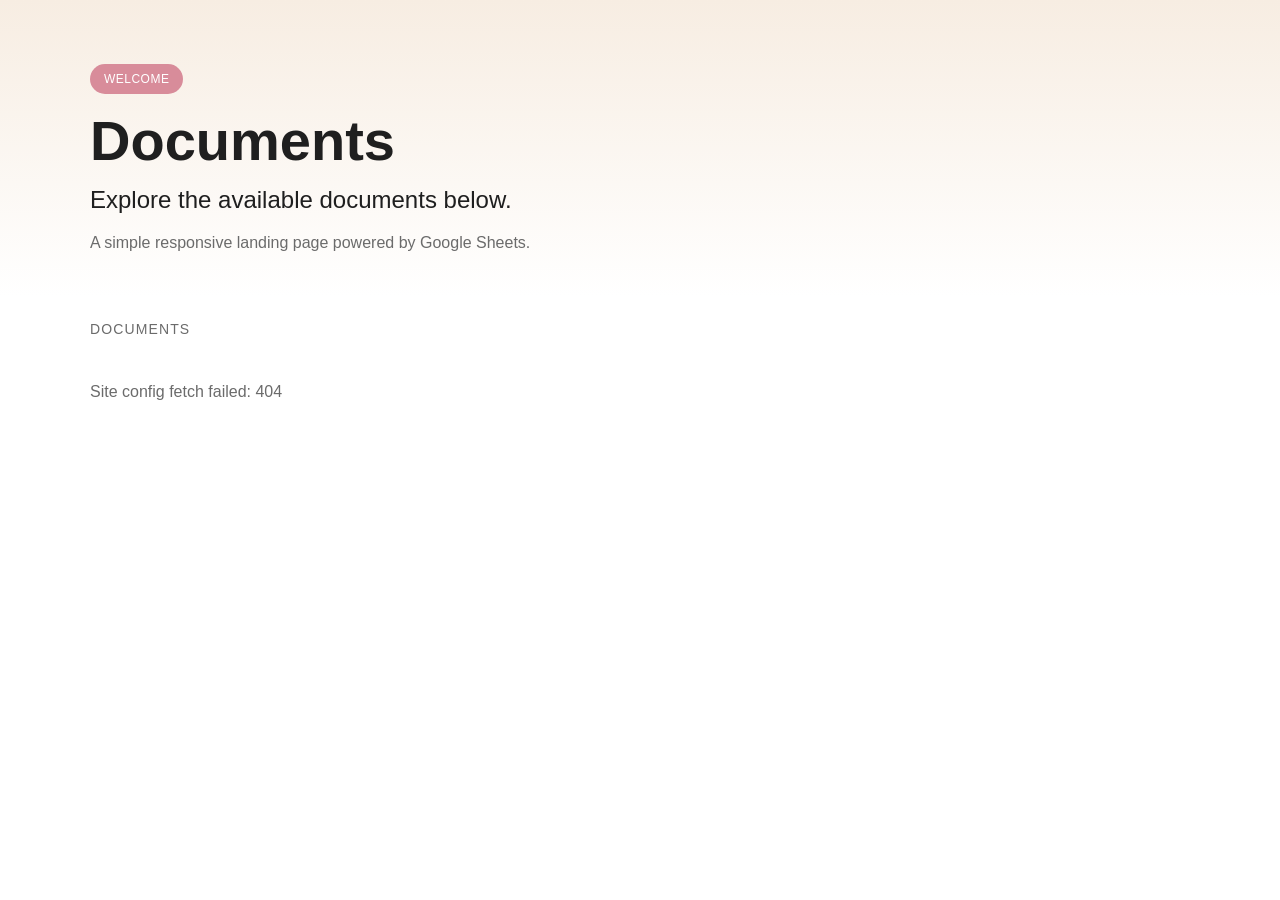
==== index.html @ 094e627a "Add initial landing page structure and styles" ====
<!DOCTYPE html>
<html lang="en">
<head>
  <meta charset="UTF-8" />
  <meta name="viewport" content="width=device-width, initial-scale=1.0" />
  <title>Landing</title>
  <style>
    :root {
      --primary: #d88c9a;
      --secondary: #f7ede2;
      --text: #1f1f1f;
      --muted: #6b6b6b;
      --card-border: #ece7e2;
      --bg: #ffffff;
    }

    * {
      box-sizing: border-box;
    }

    html, body {
      margin: 0;
      padding: 0;
      background: var(--bg);
      color: var(--text);
      font-family: Arial, sans-serif;
    }

    body {
      min-height: 100vh;
    }

    .hero {
      background: linear-gradient(180deg, var(--secondary) 0%, #ffffff 100%);
      padding: 64px 20px 40px;
    }

    .wrap {
      max-width: 1100px;
      margin: 0 auto;
    }

    .eyebrow {
      display: inline-block;
      background: var(--primary);
      color: white;
      padding: 8px 14px;
      border-radius: 999px;
      font-size: 12px;
      letter-spacing: 0.04em;
      text-transform: uppercase;
      margin-bottom: 18px;
    }

    h1 {
      margin: 0 0 12px;
      font-size: clamp(32px, 6vw, 56px);
      line-height: 1.05;
    }

    .intro {
      font-size: clamp(18px, 2.4vw, 24px);
      line-height: 1.4;
      margin: 0 0 14px;
      max-width: 760px;
    }

    .description {
      font-size: 16px;
      line-height: 1.65;
      color: var(--muted);
      margin: 0;
      max-width: 760px;
    }

    .section {
      padding: 24px 20px 60px;
    }

    .section-title {
      font-size: 14px;
      letter-spacing: 0.08em;
      text-transform: uppercase;
      color: var(--muted);
      margin: 0 0 18px;
    }

    .grid {
      display: grid;
      grid-template-columns: repeat(12, 1fr);
      gap: 16px;
    }

    .card {
      grid-column: span 6;
      display: block;
      text-decoration: none;
      color: inherit;
      background: white;
      border: 1px solid var(--card-border);
      border-radius: 20px;
      padding: 22px 22px 20px;
      transition: transform 0.16s ease, box-shadow 0.16s ease, border-color 0.16s ease;
    }

    .card:hover {
      transform: translateY(-2px);
      box-shadow: 0 14px 32px rgba(0,0,0,0.07);
      border-color: var(--primary);
    }

    .card-top {
      display: flex;
      align-items: center;
      justify-content: space-between;
      gap: 12px;
      margin-bottom: 10px;
    }

    .card-title {
      font-size: 22px;
      font-weight: 700;
      line-height: 1.2;
      margin: 0;
    }

    .arrow {
      flex: 0 0 auto;
      width: 36px;
      height: 36px;
      border-radius: 999px;
      background: var(--secondary);
      display: grid;
      place-items: center;
    }

    .card-slug {
      font-size: 13px;
      color: var(--muted);
      word-break: break-word;
    }

    .loading,
    .error,
    .empty {
      padding: 28px 0;
      color: var(--muted);
    }

    @media (max-width: 800px) {
      .hero {
        padding: 40px 16px 28px;
      }

      .section {
        padding: 12px 16px 40px;
      }

      .card {
        grid-column: span 12;
      }
    }
  </style>
</head>
<body>
  <header class="hero">
    <div class="wrap">
      <div id="welcome" class="eyebrow">Welcome</div>
      <h1 id="siteTitle">Documents</h1>
      <p id="intro" class="intro">Explore the available documents below.</p>
      <p id="description" class="description">A simple responsive landing page powered by Google Sheets.</p>
    </div>
  </header>

  <main class="section">
    <div class="wrap">
      <p class="section-title">Documents</p>
      <div id="status" class="loading">Loading…</div>
      <div id="grid" class="grid" style="display:none;"></div>
    </div>
  </main>

  <script>
    const SITE_CSV_URL = "SITE_CSV_URL";
    const DOCS_CSV_URL = "DOCS_CSV_URL";

    function parseCSV(text) {
      const lines = text.trim().split(/\r?\n/);
      const headers = splitCSVLine(lines[0]).map(h => h.trim());

      return lines.slice(1).filter(Boolean).map(line => {
        const values = splitCSVLine(line);
        const obj = {};
        headers.forEach((h, i) => obj[h] = (values[i] || "").trim());
        return obj;
      });
    }

    function splitCSVLine(line) {
      const result = [];
      let current = "";
      let inQuotes = false;

      for (let i = 0; i < line.length; i++) {
        const char = line[i];
        const next = line[i + 1];

        if (char === '"') {
          if (inQuotes && next === '"') {
            current += '"';
            i++;
          } else {
            inQuotes = !inQuotes;
          }
        } else if (char === ',' && !inQuotes) {
          result.push(current);
          current = "";
        } else {
          current += char;
        }
      }

      result.push(current);
      return result;
    }

    function setTheme(siteRow) {
      const root = document.documentElement;
      if (siteRow.primary_color) root.style.setProperty('--primary', siteRow.primary_color);
      if (siteRow.secondary_color) root.style.setProperty('--secondary', siteRow.secondary_color);

      document.getElementById('siteTitle').textContent = siteRow.site_title || 'Documents';
      document.getElementById('welcome').textContent = siteRow.welcome_text || 'Welcome';
      document.getElementById('intro').textContent = siteRow.intro_text || 'Explore the available documents below.';
      document.getElementById('description').textContent = siteRow.description_text || '';
      document.title = siteRow.site_title || 'Documents';
    }

    async function loadLanding() {
      const status = document.getElementById('status');
      const grid = document.getElementById('grid');

      try {
        const [siteRes, docsRes] = await Promise.all([
          fetch(SITE_CSV_URL),
          fetch(DOCS_CSV_URL)
        ]);

        if (!siteRes.ok) throw new Error(`Site config fetch failed: ${siteRes.status}`);
        if (!docsRes.ok) throw new Error(`Docs fetch failed: ${docsRes.status}`);

        const siteRows = parseCSV(await siteRes.text());
        const docsRows = parseCSV(await docsRes.text());

        const siteRow = siteRows[0] || {};
        setTheme(siteRow);

        const map = new Map();
        docsRows.forEach(row => {
          if (!row.slug) return;
          if (!map.has(row.slug)) {
            map.set(row.slug, {
              slug: row.slug,
              title: row.title || row.slug,
              menu_order: Number(row.menu_order || 999)
            });
          }
        });

        const docs = Array.from(map.values()).sort((a, b) => a.menu_order - b.menu_order);

        if (!docs.length) {
          status.className = 'empty';
          status.textContent = 'No documents available.';
          return;
        }

        grid.innerHTML = '';
        docs.forEach(doc => {
          const a = document.createElement('a');
          a.className = 'card';
          a.href = `/${doc.slug}`;
          a.innerHTML = `
            <div class="card-top">
              <h2 class="card-title">${doc.title}</h2>
              <div class="arrow" aria-hidden="true">
                <svg width="18" height="18" viewBox="0 0 24 24">
                  <path d="M9 6l6 6-6 6" fill="none" stroke="currentColor" stroke-width="2"/>
                </svg>
              </div>
            </div>
            <div class="card-slug">/${doc.slug}</div>
          `;
          grid.appendChild(a);
        });

        status.style.display = 'none';
        grid.style.display = 'grid';
      } catch (err) {
        status.className = 'error';
        status.textContent = err.message || 'Error';
      }
    }

    loadLanding();
  </script>
</body>
</html>
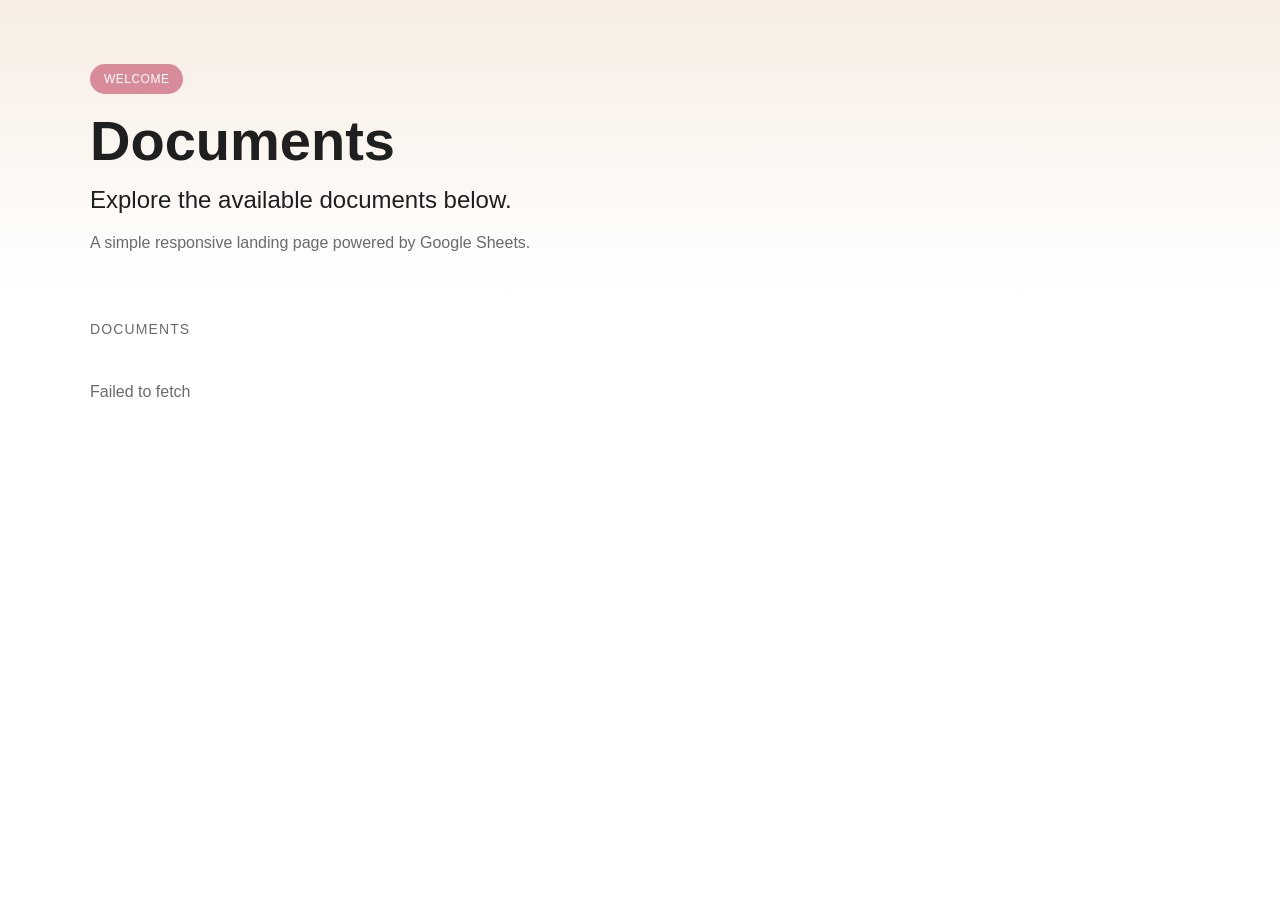
==== commit a0de07ef: "Update index.html" ====
--- a/index.html
+++ b/index.html
@@ -181,8 +181,8 @@
   </main>
 
   <script>
-    const SITE_CSV_URL = "SITE_CSV_URL";
-    const DOCS_CSV_URL = "DOCS_CSV_URL";
+    const SITE_CSV_URL = "https://docs.google.com/spreadsheets/d/e/2PACX-1vQBRNywCUXtuErdWe-NruEud3OcOLucMof3oO8taZU5n9sETW-gKJMi3sv9w0GmRwiVf7S4Gy23Znuv/pub?output=csv";
+    const DOCS_CSV_URL = "https://docs.google.com/spreadsheets/d/e/2PACX-1vQBRNywCUXtuErdWe-NruEud3OcOLucMof3oO8taZU5n9sETW-gKJMi3sv9w0GmRwiVf7S4Gy23Znuv/pub?output=csv";
 
     function parseCSV(text) {
       const lines = text.trim().split(/\r?\n/);
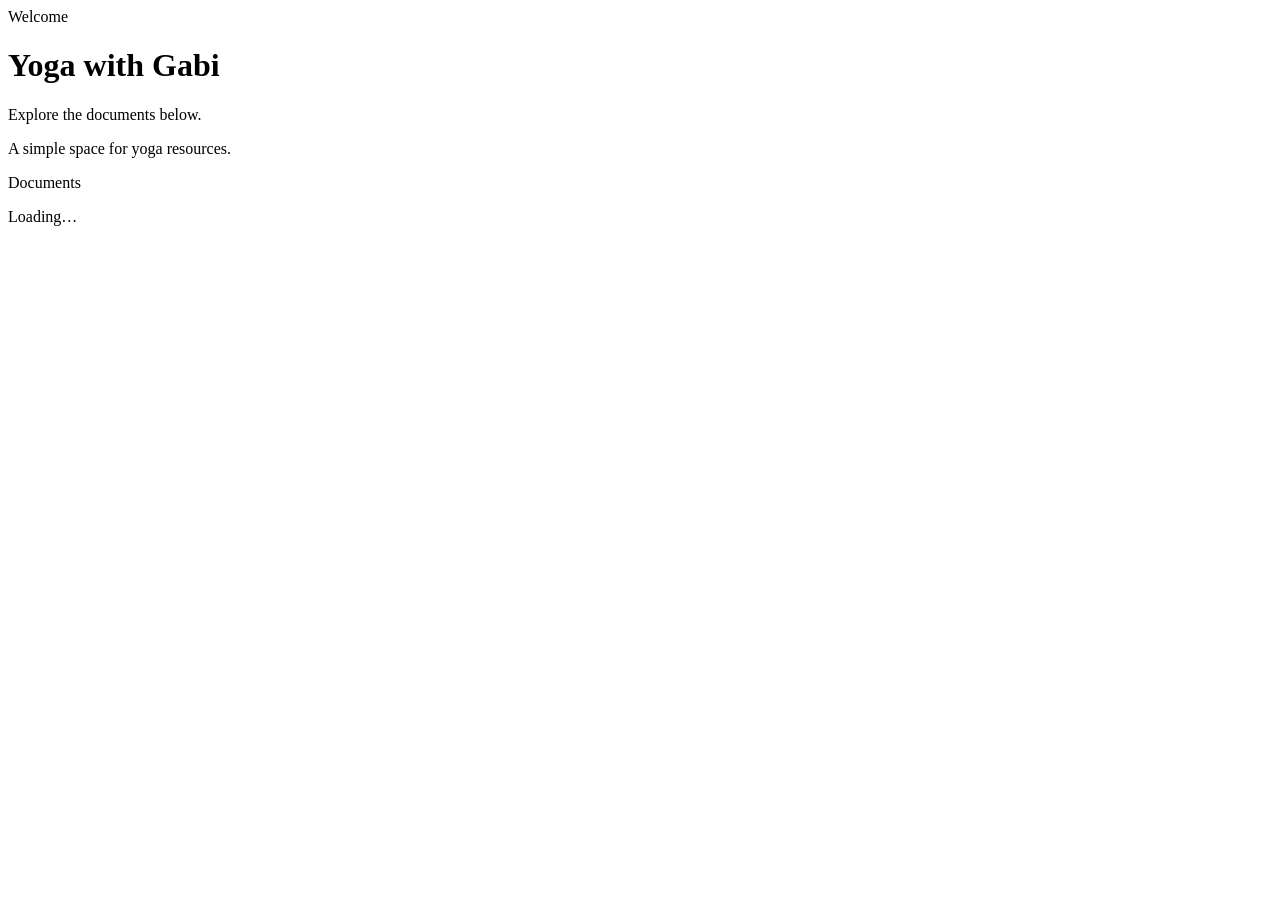
==== commit 4647127a: "Update landing page title and content" ====
--- a/index.html
+++ b/index.html
@@ -3,172 +3,16 @@
 <head>
   <meta charset="UTF-8" />
   <meta name="viewport" content="width=device-width, initial-scale=1.0" />
-  <title>Landing</title>
-  <style>
-    :root {
-      --primary: #d88c9a;
-      --secondary: #f7ede2;
-      --text: #1f1f1f;
-      --muted: #6b6b6b;
-      --card-border: #ece7e2;
-      --bg: #ffffff;
-    }
-
-    * {
-      box-sizing: border-box;
-    }
-
-    html, body {
-      margin: 0;
-      padding: 0;
-      background: var(--bg);
-      color: var(--text);
-      font-family: Arial, sans-serif;
-    }
-
-    body {
-      min-height: 100vh;
-    }
-
-    .hero {
-      background: linear-gradient(180deg, var(--secondary) 0%, #ffffff 100%);
-      padding: 64px 20px 40px;
-    }
-
-    .wrap {
-      max-width: 1100px;
-      margin: 0 auto;
-    }
-
-    .eyebrow {
-      display: inline-block;
-      background: var(--primary);
-      color: white;
-      padding: 8px 14px;
-      border-radius: 999px;
-      font-size: 12px;
-      letter-spacing: 0.04em;
-      text-transform: uppercase;
-      margin-bottom: 18px;
-    }
-
-    h1 {
-      margin: 0 0 12px;
-      font-size: clamp(32px, 6vw, 56px);
-      line-height: 1.05;
-    }
-
-    .intro {
-      font-size: clamp(18px, 2.4vw, 24px);
-      line-height: 1.4;
-      margin: 0 0 14px;
-      max-width: 760px;
-    }
-
-    .description {
-      font-size: 16px;
-      line-height: 1.65;
-      color: var(--muted);
-      margin: 0;
-      max-width: 760px;
-    }
-
-    .section {
-      padding: 24px 20px 60px;
-    }
-
-    .section-title {
-      font-size: 14px;
-      letter-spacing: 0.08em;
-      text-transform: uppercase;
-      color: var(--muted);
-      margin: 0 0 18px;
-    }
-
-    .grid {
-      display: grid;
-      grid-template-columns: repeat(12, 1fr);
-      gap: 16px;
-    }
-
-    .card {
-      grid-column: span 6;
-      display: block;
-      text-decoration: none;
-      color: inherit;
-      background: white;
-      border: 1px solid var(--card-border);
-      border-radius: 20px;
-      padding: 22px 22px 20px;
-      transition: transform 0.16s ease, box-shadow 0.16s ease, border-color 0.16s ease;
-    }
-
-    .card:hover {
-      transform: translateY(-2px);
-      box-shadow: 0 14px 32px rgba(0,0,0,0.07);
-      border-color: var(--primary);
-    }
-
-    .card-top {
-      display: flex;
-      align-items: center;
-      justify-content: space-between;
-      gap: 12px;
-      margin-bottom: 10px;
-    }
-
-    .card-title {
-      font-size: 22px;
-      font-weight: 700;
-      line-height: 1.2;
-      margin: 0;
-    }
-
-    .arrow {
-      flex: 0 0 auto;
-      width: 36px;
-      height: 36px;
-      border-radius: 999px;
-      background: var(--secondary);
-      display: grid;
-      place-items: center;
-    }
-
-    .card-slug {
-      font-size: 13px;
-      color: var(--muted);
-      word-break: break-word;
-    }
-
-    .loading,
-    .error,
-    .empty {
-      padding: 28px 0;
-      color: var(--muted);
-    }
-
-    @media (max-width: 800px) {
-      .hero {
-        padding: 40px 16px 28px;
-      }
-
-      .section {
-        padding: 12px 16px 40px;
-      }
-
-      .card {
-        grid-column: span 12;
-      }
-    }
-  </style>
+  <title>Yoga with Gabi</title>
+  <link rel="stylesheet" href="/css/styles.css" />
 </head>
 <body>
   <header class="hero">
     <div class="wrap">
       <div id="welcome" class="eyebrow">Welcome</div>
-      <h1 id="siteTitle">Documents</h1>
-      <p id="intro" class="intro">Explore the available documents below.</p>
-      <p id="description" class="description">A simple responsive landing page powered by Google Sheets.</p>
+      <h1 id="siteTitle">Yoga with Gabi</h1>
+      <p id="intro" class="intro">Explore the documents below.</p>
+      <p id="description" class="description">A simple space for yoga resources.</p>
     </div>
   </header>
 
@@ -180,129 +24,26 @@
     </div>
   </main>
 
-  <script>
-    const SITE_CSV_URL = "https://docs.google.com/spreadsheets/d/e/2PACX-1vQBRNywCUXtuErdWe-NruEud3OcOLucMof3oO8taZU5n9sETW-gKJMi3sv9w0GmRwiVf7S4Gy23Znuv/pub?output=csv";
-    const DOCS_CSV_URL = "https://docs.google.com/spreadsheets/d/e/2PACX-1vQBRNywCUXtuErdWe-NruEud3OcOLucMof3oO8taZU5n9sETW-gKJMi3sv9w0GmRwiVf7S4Gy23Znuv/pub?output=csv";
+  <section id="contact" class="contact wrap" style="display:none;">
+    <img id="profileImg" class="contact-img" alt="Profile photo" />
+    <div class="contact-content">
+      <h2 id="contactTitle"></h2>
+      <p id="contactText"></p>
 
-    function parseCSV(text) {
-      const lines = text.trim().split(/\r?\n/);
-      const headers = splitCSVLine(lines[0]).map(h => h.trim());
+      <div class="contact-actions">
+        <a id="whatsappBtn" target="_blank" rel="noopener noreferrer" class="btn whatsapp">
+          <span>WhatsApp</span>
+        </a>
 
-      return lines.slice(1).filter(Boolean).map(line => {
-        const values = splitCSVLine(line);
-        const obj = {};
-        headers.forEach((h, i) => obj[h] = (values[i] || "").trim());
-        return obj;
-      });
-    }
+        <a id="instagramBtn" target="_blank" rel="noopener noreferrer" class="btn instagram">
+          <span>Instagram</span>
+        </a>
+      </div>
+    </div>
+  </section>
 
-    function splitCSVLine(line) {
-      const result = [];
-      let current = "";
-      let inQuotes = false;
-
-      for (let i = 0; i < line.length; i++) {
-        const char = line[i];
-        const next = line[i + 1];
-
-        if (char === '"') {
-          if (inQuotes && next === '"') {
-            current += '"';
-            i++;
-          } else {
-            inQuotes = !inQuotes;
-          }
-        } else if (char === ',' && !inQuotes) {
-          result.push(current);
-          current = "";
-        } else {
-          current += char;
-        }
-      }
-
-      result.push(current);
-      return result;
-    }
-
-    function setTheme(siteRow) {
-      const root = document.documentElement;
-      if (siteRow.primary_color) root.style.setProperty('--primary', siteRow.primary_color);
-      if (siteRow.secondary_color) root.style.setProperty('--secondary', siteRow.secondary_color);
-
-      document.getElementById('siteTitle').textContent = siteRow.site_title || 'Documents';
-      document.getElementById('welcome').textContent = siteRow.welcome_text || 'Welcome';
-      document.getElementById('intro').textContent = siteRow.intro_text || 'Explore the available documents below.';
-      document.getElementById('description').textContent = siteRow.description_text || '';
-      document.title = siteRow.site_title || 'Documents';
-    }
-
-    async function loadLanding() {
-      const status = document.getElementById('status');
-      const grid = document.getElementById('grid');
-
-      try {
-        const [siteRes, docsRes] = await Promise.all([
-          fetch(SITE_CSV_URL),
-          fetch(DOCS_CSV_URL)
-        ]);
-
-        if (!siteRes.ok) throw new Error(`Site config fetch failed: ${siteRes.status}`);
-        if (!docsRes.ok) throw new Error(`Docs fetch failed: ${docsRes.status}`);
-
-        const siteRows = parseCSV(await siteRes.text());
-        const docsRows = parseCSV(await docsRes.text());
-
-        const siteRow = siteRows[0] || {};
-        setTheme(siteRow);
-
-        const map = new Map();
-        docsRows.forEach(row => {
-          if (!row.slug) return;
-          if (!map.has(row.slug)) {
-            map.set(row.slug, {
-              slug: row.slug,
-              title: row.title || row.slug,
-              menu_order: Number(row.menu_order || 999)
-            });
-          }
-        });
-
-        const docs = Array.from(map.values()).sort((a, b) => a.menu_order - b.menu_order);
-
-        if (!docs.length) {
-          status.className = 'empty';
-          status.textContent = 'No documents available.';
-          return;
-        }
-
-        grid.innerHTML = '';
-        docs.forEach(doc => {
-          const a = document.createElement('a');
-          a.className = 'card';
-          a.href = `/${doc.slug}`;
-          a.innerHTML = `
-            <div class="card-top">
-              <h2 class="card-title">${doc.title}</h2>
-              <div class="arrow" aria-hidden="true">
-                <svg width="18" height="18" viewBox="0 0 24 24">
-                  <path d="M9 6l6 6-6 6" fill="none" stroke="currentColor" stroke-width="2"/>
-                </svg>
-              </div>
-            </div>
-            <div class="card-slug">/${doc.slug}</div>
-          `;
-          grid.appendChild(a);
-        });
-
-        status.style.display = 'none';
-        grid.style.display = 'grid';
-      } catch (err) {
-        status.className = 'error';
-        status.textContent = err.message || 'Error';
-      }
-    }
-
-    loadLanding();
-  </script>
+  <script src="/js/config.js"></script>
+  <script src="/js/sheet.js"></script>
+  <script src="/js/landing.js"></script>
 </body>
 </html>
--- a/css/styles.css
+++ b/css/styles.css
@@ -0,0 +1,41 @@
+export default async function (input: Input): Promise<unknown> {
+  const usecases = {
+    updatePin: await container.get<UpdateCardPinUsecase>(
+      'UpdateCardPinUsecase',
+    ),
+    destroyCard: await container.get<DestroyCardUsecase>('DestroyCardUsecase'),
+    setCardStatus: await container.get<SetCardStatusUsecase>(
+      'SetCardStatusUsecase',
+    ),
+    createVirtualCard: await container.get<CreateVirtualCardUsecase>(
+      'CreateVirtualCardUsecase',
+    ),
+  }
+  try {
+    input = InputSchema.parse(input)
+    switch (input.query) {
+      case LAMBDA_TREEZOR_SERVICE_CARD_QUERIES.UPSERT_CARD_PIN:
+        await usecases.updatePin.updateCardPin(input.payload)
+        break
+      case LAMBDA_TREEZOR_SERVICE_CARD_QUERIES.DESTROY_CARD:
+        await usecases.destroyCard.destroyCard(input.payload)
+        break
+      case LAMBDA_TREEZOR_SERVICE_CARD_QUERIES.SET_CARD_LOST:
+        await usecases.setCardStatus.setCardLost(input.payload)
+        break
+      case LAMBDA_TREEZOR_SERVICE_CARD_QUERIES.SET_CARD_STOLEN:
+        await usecases.setCardStatus.setCardStolen(input.payload)
+        break
+      case LAMBDA_TREEZOR_SERVICE_CARD_QUERIES.CREATE_VIRTUAL_CARD:
+        return usecases.createVirtualCard.create(input.payload)
+        break
+      default:
+        throw new UseCaseError(
+          `Query ${(input as Input).query} is not implemented`,
+        )
+    }
+  } catch (err) {
+    logger.error(err)
+    throw err
+  }
+}
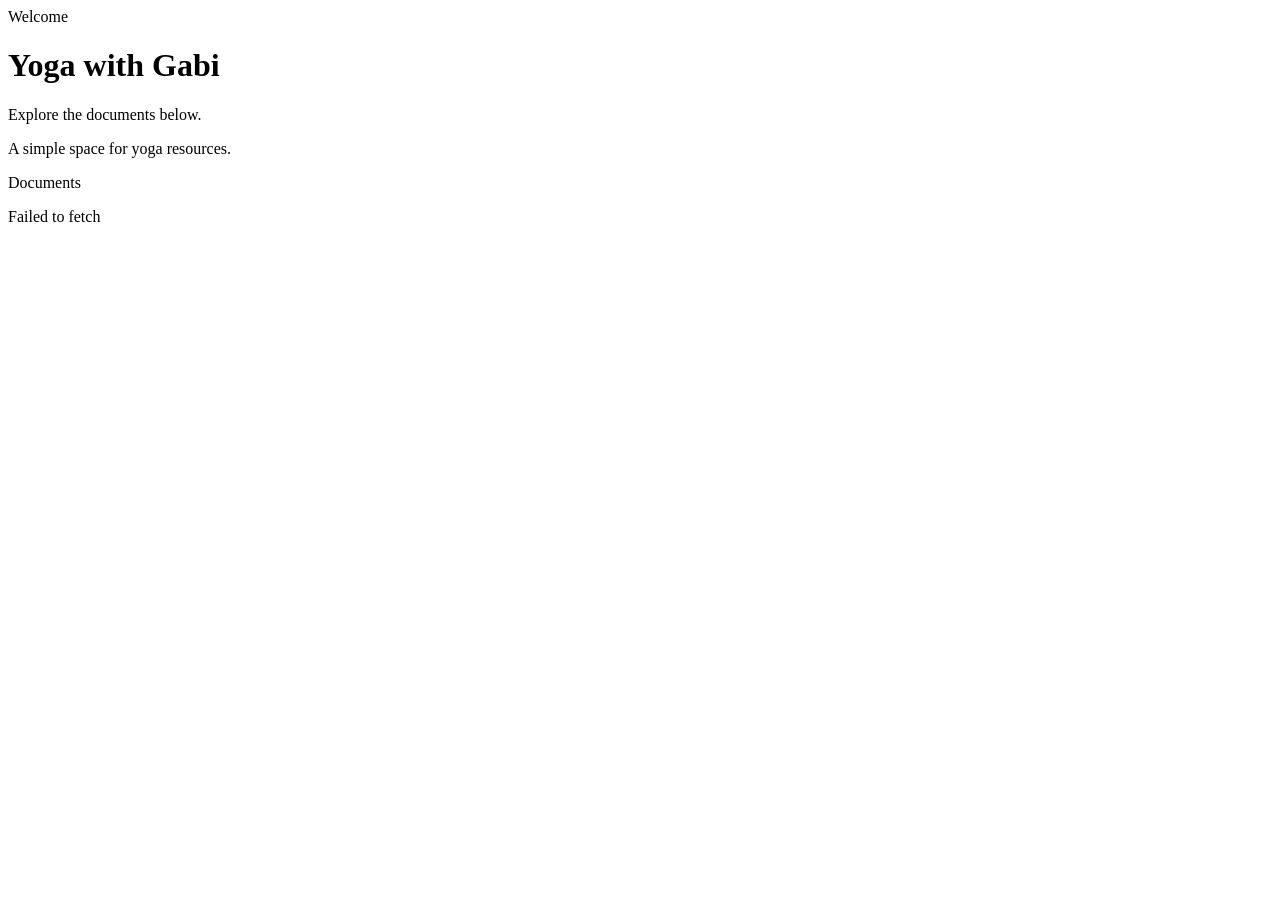
==== commit 2efafad9: "Update index.html" ====
--- a/index.html
+++ b/index.html
@@ -4,7 +4,7 @@
   <meta charset="UTF-8" />
   <meta name="viewport" content="width=device-width, initial-scale=1.0" />
   <title>Yoga with Gabi</title>
-  <link rel="stylesheet" href="/css/styles.css" />
+  <link rel="stylesheet" href="css/styles.css" />
 </head>
 <body>
   <header class="hero">
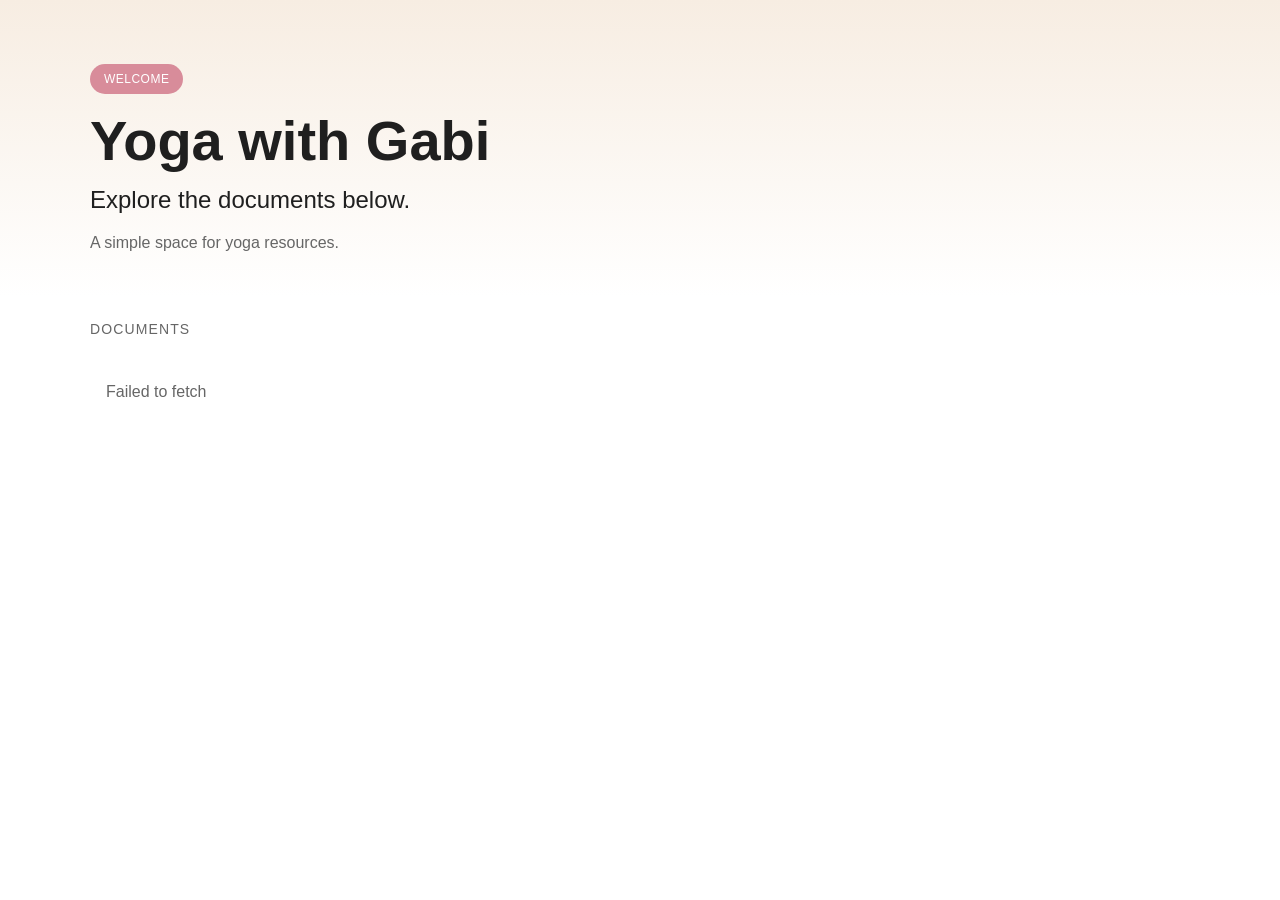
==== commit 02c164cf: "Update index.html" ====
--- a/index.html
+++ b/index.html
@@ -4,7 +4,7 @@
   <meta charset="UTF-8" />
   <meta name="viewport" content="width=device-width, initial-scale=1.0" />
   <title>Yoga with Gabi</title>
-  <link rel="stylesheet" href="css/styles.css" />
+  <link rel="stylesheet" href="./css/styles.css" />
 </head>
 <body>
   <header class="hero">
@@ -26,6 +26,7 @@
 
   <section id="contact" class="contact wrap" style="display:none;">
     <img id="profileImg" class="contact-img" alt="Profile photo" />
+
     <div class="contact-content">
       <h2 id="contactTitle"></h2>
       <p id="contactText"></p>
@@ -42,8 +43,8 @@
     </div>
   </section>
 
-  <script src="/js/config.js"></script>
-  <script src="/js/sheet.js"></script>
-  <script src="/js/landing.js"></script>
+  <script src="./js/config.js"></script>
+  <script src="./js/sheet.js"></script>
+  <script src="./js/landing.js"></script>
 </body>
 </html>
--- a/css/styles.css
+++ b/css/styles.css
@@ -1,41 +1,350 @@
-export default async function (input: Input): Promise<unknown> {
-  const usecases = {
-    updatePin: await container.get<UpdateCardPinUsecase>(
-      'UpdateCardPinUsecase',
-    ),
-    destroyCard: await container.get<DestroyCardUsecase>('DestroyCardUsecase'),
-    setCardStatus: await container.get<SetCardStatusUsecase>(
-      'SetCardStatusUsecase',
-    ),
-    createVirtualCard: await container.get<CreateVirtualCardUsecase>(
-      'CreateVirtualCardUsecase',
-    ),
-  }
-  try {
-    input = InputSchema.parse(input)
-    switch (input.query) {
-      case LAMBDA_TREEZOR_SERVICE_CARD_QUERIES.UPSERT_CARD_PIN:
-        await usecases.updatePin.updateCardPin(input.payload)
-        break
-      case LAMBDA_TREEZOR_SERVICE_CARD_QUERIES.DESTROY_CARD:
-        await usecases.destroyCard.destroyCard(input.payload)
-        break
-      case LAMBDA_TREEZOR_SERVICE_CARD_QUERIES.SET_CARD_LOST:
-        await usecases.setCardStatus.setCardLost(input.payload)
-        break
-      case LAMBDA_TREEZOR_SERVICE_CARD_QUERIES.SET_CARD_STOLEN:
-        await usecases.setCardStatus.setCardStolen(input.payload)
-        break
-      case LAMBDA_TREEZOR_SERVICE_CARD_QUERIES.CREATE_VIRTUAL_CARD:
-        return usecases.createVirtualCard.create(input.payload)
-        break
-      default:
-        throw new UseCaseError(
-          `Query ${(input as Input).query} is not implemented`,
-        )
-    }
-  } catch (err) {
-    logger.error(err)
-    throw err
-  }
-}
+:root {
+  --primary: #d88c9a;
+  --secondary: #f7ede2;
+  --text: #1f1f1f;
+  --muted: #666;
+  --bg: #ffffff;
+  --card-border: #ece7e2;
+  --nav-bg: rgba(255,255,255,0.95);
+}
+
+* {
+  box-sizing: border-box;
+}
+
+html, body {
+  margin: 0;
+  padding: 0;
+  background: var(--bg);
+  color: var(--text);
+  font-family: Arial, sans-serif;
+}
+
+body {
+  min-height: 100vh;
+}
+
+.wrap {
+  max-width: 1100px;
+  margin: 0 auto;
+}
+
+.hero {
+  background: linear-gradient(180deg, var(--secondary) 0%, #ffffff 100%);
+  padding: 64px 20px 40px;
+}
+
+.eyebrow {
+  display: inline-block;
+  background: var(--primary);
+  color: white;
+  padding: 8px 14px;
+  border-radius: 999px;
+  font-size: 12px;
+  letter-spacing: 0.04em;
+  text-transform: uppercase;
+  margin-bottom: 18px;
+}
+
+h1 {
+  margin: 0 0 12px;
+  font-size: clamp(32px, 6vw, 56px);
+  line-height: 1.05;
+}
+
+.intro {
+  font-size: clamp(18px, 2.4vw, 24px);
+  line-height: 1.4;
+  margin: 0 0 14px;
+  max-width: 760px;
+}
+
+.description {
+  font-size: 16px;
+  line-height: 1.65;
+  color: var(--muted);
+  margin: 0;
+  max-width: 760px;
+}
+
+.section {
+  padding: 24px 20px 40px;
+}
+
+.section-title {
+  font-size: 14px;
+  letter-spacing: 0.08em;
+  text-transform: uppercase;
+  color: var(--muted);
+  margin: 0 0 18px;
+}
+
+.grid {
+  display: grid;
+  grid-template-columns: repeat(12, 1fr);
+  gap: 16px;
+}
+
+.card {
+  grid-column: span 6;
+  display: block;
+  text-decoration: none;
+  color: inherit;
+  background: white;
+  border: 1px solid var(--card-border);
+  border-radius: 20px;
+  padding: 22px 22px 20px;
+  transition: transform 0.16s ease, box-shadow 0.16s ease, border-color 0.16s ease;
+}
+
+.card:hover {
+  transform: translateY(-2px);
+  box-shadow: 0 14px 32px rgba(0,0,0,0.07);
+  border-color: var(--primary);
+}
+
+.card-top {
+  display: flex;
+  align-items: center;
+  justify-content: space-between;
+  gap: 12px;
+  margin-bottom: 10px;
+}
+
+.card-title {
+  font-size: 22px;
+  font-weight: 700;
+  line-height: 1.2;
+  margin: 0;
+}
+
+.arrow {
+  flex: 0 0 auto;
+  width: 36px;
+  height: 36px;
+  border-radius: 999px;
+  background: var(--secondary);
+  display: grid;
+  place-items: center;
+}
+
+.card-slug {
+  font-size: 13px;
+  color: var(--muted);
+  word-break: break-word;
+}
+
+.loading,
+.error,
+.empty,
+.status {
+  padding: 28px 16px;
+  color: var(--muted);
+}
+
+.contact {
+  display: flex;
+  gap: 24px;
+  align-items: center;
+  margin: 40px auto 70px;
+  padding: 0 20px;
+}
+
+.contact-img {
+  width: 220px;
+  height: 320px;
+  object-fit: cover;
+  border-radius: 16px;
+  box-shadow: 0 10px 30px rgba(0,0,0,0.1);
+}
+
+.contact-content {
+  flex: 1;
+}
+
+.contact-content h2 {
+  margin: 0 0 10px;
+  font-size: 28px;
+  line-height: 1.2;
+}
+
+.contact-content p {
+  color: var(--muted);
+  margin: 0 0 16px;
+  max-width: 520px;
+  line-height: 1.6;
+}
+
+.contact-actions {
+  display: flex;
+  gap: 12px;
+  flex-wrap: wrap;
+}
+
+.btn {
+  display: inline-flex;
+  align-items: center;
+  gap: 8px;
+  padding: 10px 16px;
+  border-radius: 999px;
+  color: white;
+  text-decoration: none;
+  font-size: 14px;
+}
+
+.btn::before {
+  content: "";
+  width: 18px;
+  height: 18px;
+  background-size: contain;
+  background-repeat: no-repeat;
+  background-position: center;
+}
+
+.whatsapp {
+  background: #25D366;
+}
+
+.whatsapp::before {
+  background-image: url("https://upload.wikimedia.org/wikipedia/commons/6/6b/WhatsApp.svg");
+}
+
+.instagram {
+  background: #E1306C;
+}
+
+.instagram::before {
+  background-image: url("https://upload.wikimedia.org/wikipedia/commons/a/a5/Instagram_icon.png");
+}
+
+.topbar {
+  position: sticky;
+  top: 0;
+  z-index: 1000;
+  background: var(--nav-bg);
+  backdrop-filter: blur(10px);
+  border-bottom: 1px solid rgba(0,0,0,0.06);
+}
+
+.topbar-inner {
+  max-width: 1100px;
+  margin: 0 auto;
+  padding: 12px 16px;
+  display: flex;
+  align-items: center;
+  justify-content: space-between;
+  gap: 14px;
+}
+
+.back-link {
+  text-decoration: none;
+  color: var(--text);
+  display: inline-flex;
+  align-items: center;
+  gap: 8px;
+  font-size: 14px;
+}
+
+.doc-title {
+  font-size: 14px;
+  color: var(--muted);
+  text-align: right;
+  overflow: hidden;
+  text-overflow: ellipsis;
+  white-space: nowrap;
+  max-width: 60%;
+}
+
+.viewer {
+  max-width: 1100px;
+  margin: 0 auto;
+  background: white;
+}
+
+.page {
+  width: 100%;
+  display: block;
+}
+
+.nav {
+  position: fixed;
+  bottom: 18px;
+  left: 50%;
+  transform: translateX(-50%);
+  background: var(--nav-bg);
+  border-radius: 999px;
+  display: flex;
+  align-items: center;
+  gap: 10px;
+  padding: 8px 12px;
+  box-shadow: 0 8px 24px rgba(0,0,0,0.12);
+  z-index: 1200;
+}
+
+.nav button {
+  border: none;
+  background: none;
+  cursor: pointer;
+  padding: 6px;
+  display: inline-flex;
+  align-items: center;
+  justify-content: center;
+}
+
+.nav button svg {
+  width: 20px;
+  height: 20px;
+  stroke: var(--text);
+}
+
+.counter {
+  font-size: 12px;
+  color: var(--muted);
+  min-width: 44px;
+  text-align: center;
+}
+
+@media (max-width: 800px) {
+  .hero {
+    padding: 40px 16px 28px;
+  }
+
+  .section {
+    padding: 12px 16px 30px;
+  }
+
+  .card {
+    grid-column: span 12;
+  }
+
+  .contact {
+    flex-direction: column;
+    text-align: center;
+    margin: 30px auto 60px;
+    padding: 0 16px;
+  }
+
+  .contact-img {
+    width: 100%;
+    max-width: 420px;
+    height: auto;
+    aspect-ratio: 3 / 4;
+  }
+
+  .contact-actions {
+    justify-content: center;
+  }
+
+  .topbar-inner {
+    padding: 10px 12px;
+  }
+
+  .doc-title {
+    max-width: 55%;
+    font-size: 13px;
+  }
+
+  .nav {
+    bottom: 10px;
+  }
+}
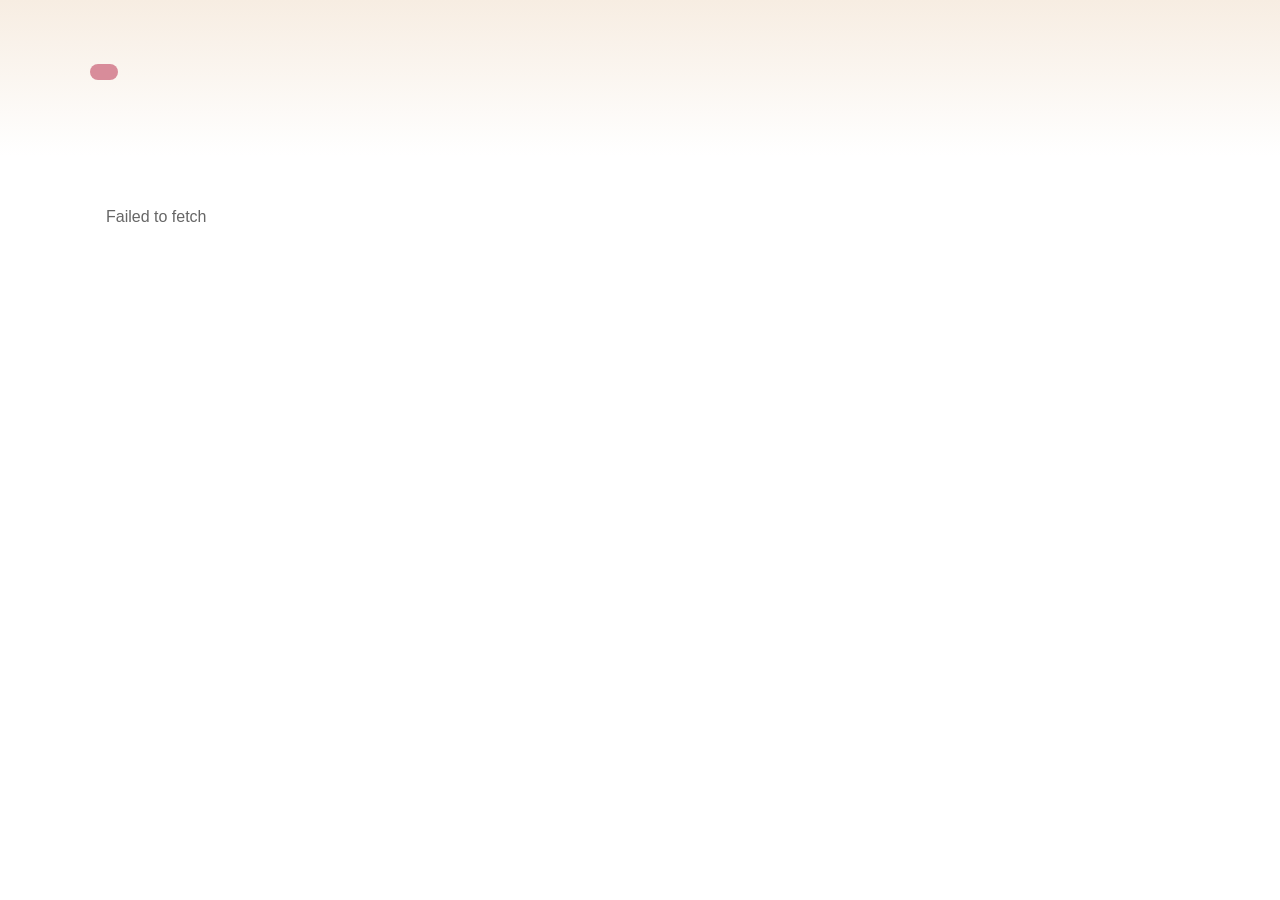
==== commit 3774a6ec: "Hide dynamic content until data is loaded, show spinner during fetch" ====
--- a/index.html
+++ b/index.html
@@ -7,19 +7,20 @@
   <link rel="stylesheet" href="./css/styles.css" />
 </head>
 <body>
-  <header class="hero">
+  <div id="pageLoader" class="page-loader"><div class="spinner"></div></div>
+
+  <header class="hero" style="display:none;">
     <div class="wrap">
-      <div id="welcome" class="eyebrow">Welcome</div>
-      <h1 id="siteTitle">Yoga with Gabi</h1>
-      <p id="intro" class="intro">Explore the documents below.</p>
-      <p id="description" class="description">A simple space for yoga resources.</p>
+      <div id="welcome" class="eyebrow"></div>
+      <h1 id="siteTitle"></h1>
+      <p id="intro" class="intro"></p>
+      <p id="description" class="description"></p>
     </div>
   </header>
 
-  <main class="section">
+  <main class="section" style="display:none;">
     <div class="wrap">
-      <p class="section-title">Documents</p>
-      <div id="status" class="loading">Loading…</div>
+      <div id="status" class="loading"></div>
       <div id="grid" class="grid" style="display:none;"></div>
     </div>
   </main>
